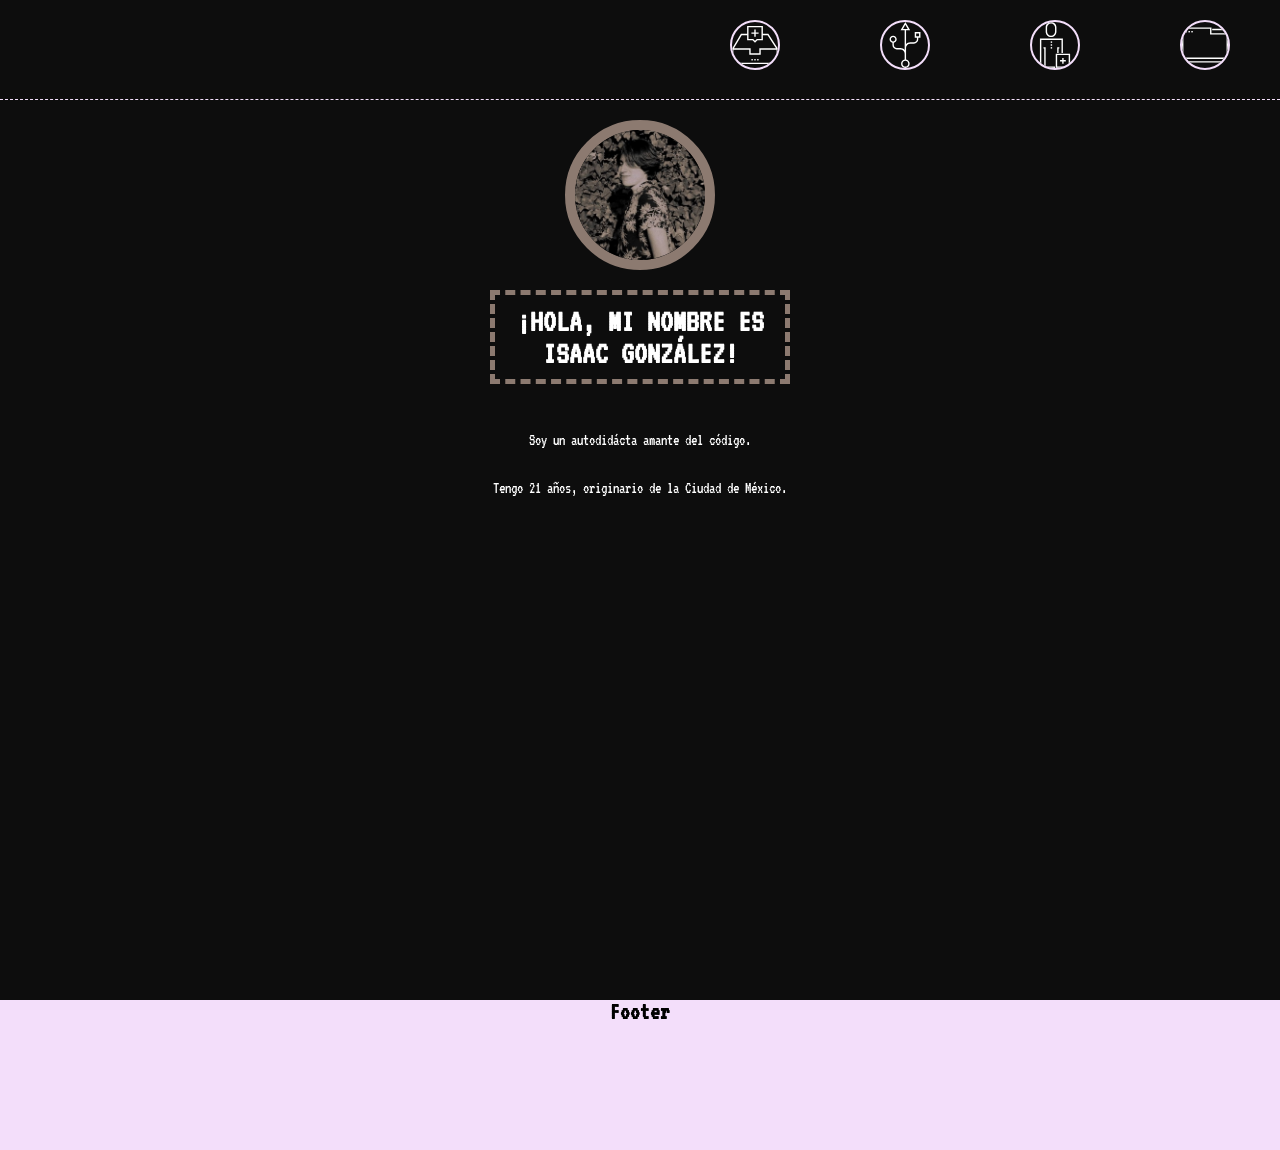
==== index.html @ 59857585 "Add files via upload" ====
<!DOCTYPE html>

<html lang="ES">
    <head>
        <title>Isaac González</title>
        <link href="icons/favicon.png" rel="shortcut icon">
        <meta name="viewport" content="width=device-width, initial-scale=1">
        <link href="style.css" type="text/css" rel="stylesheet">
        <link href="side-bar.css" type="text/css" rel="stylesheet">
        <link rel="preconnect" href="https://fonts.googleapis.com">
        <link rel="preconnect" href="https://fonts.gstatic.com" crossorigin>
        <link href="https://fonts.googleapis.com/css2?family=Share+Tech+Mono&family=VT323&display=swap" rel="stylesheet">
        <style>
            @media screen and (max-width: 720px){
    header {
      display: none;
    }
  }
            @media screen and (min-width: 720px){
                .menu-collapsed {
                    display: none;
                    width: 0;
                    margin: 0;
                }
                .menu-expanded {
                    display: none;
                    width: 0;
                    margin: 0;
                }
                body {
                    margin-left: 0;
                }
            }
        </style>
    </head>

    <body>
        <div id="side-menu" class="menu-collapsed">
            <div id="menu-btn">
                <div class="btn-burger"></div>
                <div class="btn-burger"></div>
                <div class="btn-burger"></div>
            </div>
            <div id="profile">
                <div id="photo"><img src="images/profile.jpg" alt=""></div>
                <div id="name">
                    <span>Isaac González</span>
                </div>
            </div>
            <div id="menu-items">
                <div class="item">
                    <a href="#">
                            <div class="icon"><img src="icons/ui-icons/png/alarm-clock.png" alt=""></div>
                            <div class="title"><span>Portafolio</span></div>
                    </a>
                </div>
            </div>
            <div id="menu-items">
                <div class="item">
                    <a href="#">
                            <div class="icon"><img src="icons/ui-icons/png/alarm-clock.png" alt=""></div>
                            <div class="title"><span>Sobre mí</span></div>
                    </a>
                </div>
            </div>
            <div id="menu-items">
                <div class="item">
                    <a href="#">
                            <div class="icon"><img src="icons/ui-icons/png/alarm-clock.png" alt=""></div>
                            <div class="title"><span>Habilidades</span></div>
                    </a>
                </div>
            </div>
        </div>
        <header>
            <nav class="header-nav">
                    <a href="#"><img src="icons/ui-icons/svg/folder.svg" alt="Portafolio"></a>
                    <a href="#"><img src="icons/ui-icons/svg/profile.svg" alt="Sobre mí"></a>
                    <a href="#"><img src="icons/ui-icons/svg/usb-port.svg" alt="Habilidades"></a>
                    <a href="#"><img src="icons/ui-icons/svg/inbox.svg" alt="Contacto"></a>
            </nav>
        </header>
        <div class="container">
            <div class="saludo">
                <img id="prof-pic" src="images/profile.jpg">
            </div>
            <div class="description">
                <h1>¡Hola, mi nombre es Isaac González!</h1>
                <br>
                <br>
                <br>
                <p>Soy un autodidácta amante del código.</p>
                <br>
                <br>
                <p>Tengo 21 años, originario de la Ciudad de México.</p>
            </div>
        </div>

        <footer>
            <h2>Footer</h2>
        </footer>
        <script>
            const btn = document.querySelector('#menu-btn');
            const menu = document.querySelector('#side-menu')
            btn.addEventListener('click', e => {
                menu.classList.toggle("menu-expanded");
                menu.classList.toggle("menu-collapsed");
                
                document.querySelector('body').classList.toggle('body-expanded')
            })
        </script>
    </body>
</html>
---- style.css ----
* {
    box-sizing: border-box;
    margin: 0;
    padding: 0;
    list-style: none;
    text-decoration: none;
    font-family: 'VT323', monospace;
}

@import url('https://fonts.googleapis.com/css2?family=Share+Tech+Mono&family=VT323&display=swap');


header {
    background-color: #0D0D0D;
    width: 100%;
    height: 100px;
}

.header-nav {
    width: 100%;
    height: inherit;
    display: table;
    padding: 20px 0px;
    border-bottom: 1px dashed #F3DEFA;
}

.header-nav a {
    /*border: 1px solid red;*/
    border-radius: 100px;
    color: #FFFF;
    width: 50px;
    height: 50px;
    display: flex;
    float: right;
    margin: 0 50px;
}

.header-nav a img {
    height: inherit;
    width: inherit;
    border-radius: 100px;
    border: 2px solid #F3DEFA;
}

.header-nav a:hover {
    background-color: #A69492;
}

.container {
    width: 100%;
    height: 100vh;
    background-color: #0D0D0D;
    color: #FFFF;
    padding-top: 20px;
}

.saludo {
    width: 150px;
    height: 150px;
    /*border: 2px solid red;*/
    color: #FFFF;
    text-align: center;
    margin: 0 auto;
}

#prof-pic {
    border-radius: 100px;
    border: 10px solid #8C7A70;
    height: inherit;
}

.description {
    width: 300px;
    height: fit-content;
    margin: 0 auto;
    text-align: center;
    /*border: 1px solid red;*/
    padding-top: 20px;
}

.description h1 {
    font-weight: 700;
    text-transform: uppercase; 
    animation: start 2.5s linear .5s 1 normal forwards;
    border: 5px dashed #8C7A70;
    padding: 10px;
}


/* Esta animación mueve el texto contenido en el selector de arriba desde el 100%
    de su ubicación a la izquierda, hasta su posición original*/
@keyframes start {
    from {
      margin-left: -100%;
      /*width: 100%;*/
      color: #0D0D0D;
    }
  
    to {
      margin-left: 0%;
      /*width: 100%;*/
    }
  }


.description p {
    animation: wink 1s linear .5s 3 normal forwards;
}

@keyframes wink {
    from {
        color: #0D0D0D;
    }
    to {
        color: #FFFF;
    }
}


footer {
    text-align: center;
    background-color: #F3DEFA;
    /*border: 2px solid gray;*/
    width: 100%;
    height: 150px;
    /*margin-top: 105.5vh;*/
}
---- side-bar.css ----
:root {
    --width: 60vh;
    --padding: 10px;
    --bgcolor: #0D0D0D;
    --hovercolor: #A69492;
    --width-collapsed: 50px;
}

@import url('https://fonts.googleapis.com/css2?family=Share+Tech+Mono&family=VT323&display=swap');

body {
    background-color: #0D0D0D;
    box-sizing: border-box;
    margin: 0;
    padding: 0;
    list-style: none;
    text-decoration: none;
    font-family: 'VT323', monospace;
    margin-left: var(--width-collapsed);
}

.body-expanded {
    margin-left: var(--width);
}

#main-container {
    color: #ffff;
}

#side-menu {
    background-color: var(--bgcolor);
    color: #ffff;
    position: fixed;
    height: 100%;
    left: 0;
    top: 0;
    border: 2px solid white;
}

#side-menu a{
    color: #ffff;
}

#side-menu #title {
    overflow: hidden;
}

#side-menu #menu-btn {
    vertical-align: middle;
    display: inline-block;
    cursor: pointer;
    padding: 10px;
    width: var(--width-collapsed);
}

#photo img {
    width: 50px;
    height: 50px;
}

#menu-btn:hover {
    background-color: #ffff;
}

.btn-burger {
    background-color: #ffff;
    width: 100%;
    height: 2px;
    margin: 5px 0;
}

#profile {
    border-bottom: solid 1px var(--hovercolor);
    padding: var(--padding) 0;
    text-align: center;
}

#photo img {
    border-radius: 100px;
}

#side-menu #profile #name, #side-menu #icon {
    font-size: 24px;
    padding: var(--padding);
    overflow: hidden;
}

#side-menu #menu-items {
    overflow: hidden;
    width: 100%;
    display: inline-block;
    border-bottom: 1px solid #A69492;
}

.item a{
    width: inherit;
}

#side-menu #menu-items .item .icon,
#side-menu #menu-items .item .title {
    font-size: 10px;
    vertical-align: middle;
    overflow: hidden;
    display: inline-block;
    text-align: center;
}

#side-menu #menu-items .item:hover {
    background-color: #A69492;
}

#side-menu #menu-items .item .icon {
    padding: var(--padding);
    width: var(--width-collapsed);
}

#side-menu #menu-items .item .icon img {
    width: 100%;
}

#side-menu #menu-items .item .icon .title {
    padding: var(--padding) 0;
}

.menu-expanded{
    width: var(--width);
    box-shadow: 0 0 10px rgba(0, 0, 0, 0.5);
}

.menu-expanded #profile {
    display: inline-block;
    width: calc(100% - 50px);
    margin-right: -5px;
    padding: var(--padding);
}

.menu-expanded #profile span {
    width: calc(var(--width) - var(--width-collapsed) - 5px);
    overflow: hidden;
}

.menu-expanded #profile #photo {
    width: 200px;
}

.menu-expanded #profile #name {
    width: 100%;
}

.menu-collapsed {
    width: var(--width-collapsed);
}

.menu-collapsed #profile {
    width: 0;
    height: 0;
    padding: 0;
    margin: 0;
    display: none;
}

.menu-collapsed #name {
    display: none;
}

.menu-collapsed #item {
    width: 100px;
    display: none;
}
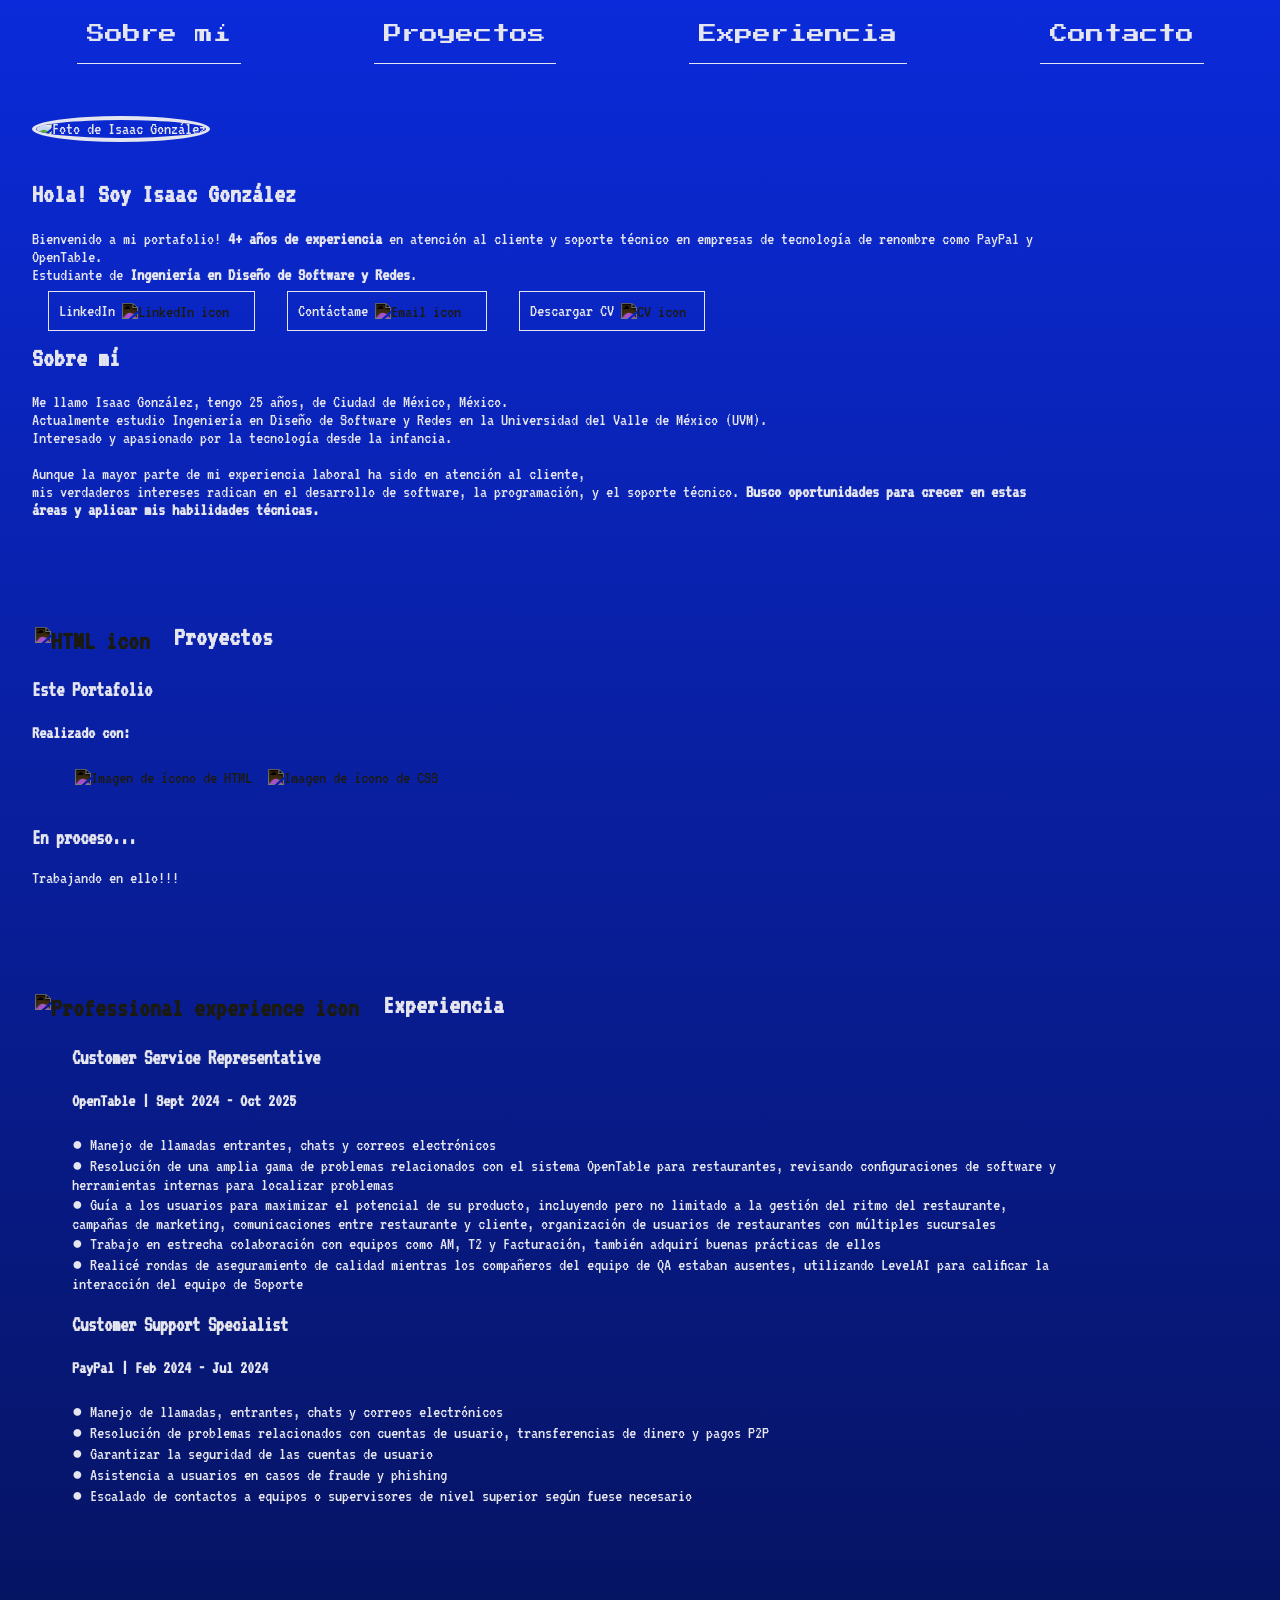
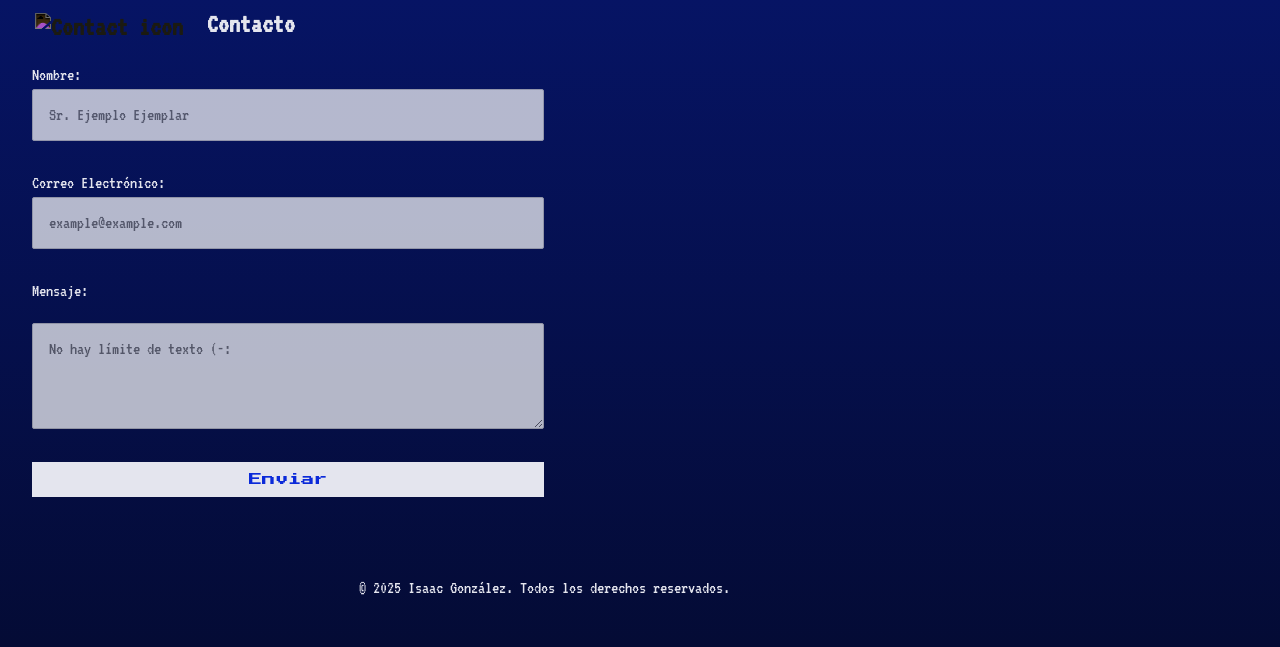
==== commit 22d969a6: "1st Push Primer versión de portafolio" ====
--- a/index.html
+++ b/index.html
@@ -1,113 +1,136 @@
 <!DOCTYPE html>
+<html lang="es">
 
-<html lang="ES">
-    <head>
-        <title>Isaac González</title>
-        <link href="icons/favicon.png" rel="shortcut icon">
-        <meta name="viewport" content="width=device-width, initial-scale=1">
-        <link href="style.css" type="text/css" rel="stylesheet">
-        <link href="side-bar.css" type="text/css" rel="stylesheet">
-        <link rel="preconnect" href="https://fonts.googleapis.com">
-        <link rel="preconnect" href="https://fonts.gstatic.com" crossorigin>
-        <link href="https://fonts.googleapis.com/css2?family=Share+Tech+Mono&family=VT323&display=swap" rel="stylesheet">
-        <style>
-            @media screen and (max-width: 720px){
-    header {
-      display: none;
-    }
-  }
-            @media screen and (min-width: 720px){
-                .menu-collapsed {
-                    display: none;
-                    width: 0;
-                    margin: 0;
-                }
-                .menu-expanded {
-                    display: none;
-                    width: 0;
-                    margin: 0;
-                }
-                body {
-                    margin-left: 0;
-                }
-            }
-        </style>
-    </head>
+<head>
+    <meta charset="UTF-8">
+    <meta name="viewport" content="width=device-width, initial-scale=1.0">
+    <title>Portafolio de Isaac González</title>
+    <link rel="stylesheet" href="styles.css">
+    <link rel="icon" type="image/png" href="/icons/favicon.ico" id="favicon">
+</head>
 
-    <body>
-        <div id="side-menu" class="menu-collapsed">
-            <div id="menu-btn">
-                <div class="btn-burger"></div>
-                <div class="btn-burger"></div>
-                <div class="btn-burger"></div>
-            </div>
-            <div id="profile">
-                <div id="photo"><img src="images/profile.jpg" alt=""></div>
-                <div id="name">
-                    <span>Isaac González</span>
-                </div>
-            </div>
-            <div id="menu-items">
-                <div class="item">
-                    <a href="#">
-                            <div class="icon"><img src="icons/ui-icons/png/alarm-clock.png" alt=""></div>
-                            <div class="title"><span>Portafolio</span></div>
-                    </a>
-                </div>
-            </div>
-            <div id="menu-items">
-                <div class="item">
-                    <a href="#">
-                            <div class="icon"><img src="icons/ui-icons/png/alarm-clock.png" alt=""></div>
-                            <div class="title"><span>Sobre mí</span></div>
-                    </a>
-                </div>
-            </div>
-            <div id="menu-items">
-                <div class="item">
-                    <a href="#">
-                            <div class="icon"><img src="icons/ui-icons/png/alarm-clock.png" alt=""></div>
-                            <div class="title"><span>Habilidades</span></div>
-                    </a>
-                </div>
-            </div>
+<body class="simple-linear">
+    <header>
+        <nav class="barraMenu">
+            <a href="#introduction" class="headButton">Sobre mí</a>
+            <a href="#projects" class="headButton">Proyectos</a>
+            <a href="#experience" class="headButton">Experiencia</a>
+            <a href="#contactMe" class="headButton">Contacto</a>
+        </nav>
+    </header>
+    <section class="section" id="introduction">
+        <div>
+            <img src="/resources/IsaacProfile.jpg" alt="Foto de Isaac González" width="100px" height="100px"
+                id="profilePicture" />
+            <h1>Hola! Soy Isaac González</h1>
+            <p id="introductionDialogue">
+                Bienvenido a mi portafolio! <b>4+ años de experiencia</b> en atención al cliente y soporte técnico en
+                empresas de tecnología de renombre como PayPal y OpenTable.
+                <br>
+                Estudiante de <b>Ingeniería en Diseño de Software y Redes</b>.
+            </p>
+            <a href="https://www.linkedin.com/in/isaacomon/" target="_blank" class="contactButton">LinkedIn <img
+                    src="/icons/linkedin.png" alt="LinkedIn icon" class="buttonIcon"> </a>
+            <a href="mailto:cisaacrg55@gmail.com" target="_blank" class="contactButton">Contáctame <img
+                    src="/icons/email.png" alt="Email icon" class="buttonIcon"> </a>
+            <a href="/resources/CV.pdf" download="CV.pdf" class="contactButton">Descargar CV <img src="/icons/cv.png"
+                    alt="CV icon" class="buttonIcon"> </a>
         </div>
-        <header>
-            <nav class="header-nav">
-                    <a href="#"><img src="icons/ui-icons/svg/folder.svg" alt="Portafolio"></a>
-                    <a href="#"><img src="icons/ui-icons/svg/profile.svg" alt="Sobre mí"></a>
-                    <a href="#"><img src="icons/ui-icons/svg/usb-port.svg" alt="Habilidades"></a>
-                    <a href="#"><img src="icons/ui-icons/svg/inbox.svg" alt="Contacto"></a>
-            </nav>
-        </header>
-        <div class="container">
-            <div class="saludo">
-                <img id="prof-pic" src="images/profile.jpg">
-            </div>
-            <div class="description">
-                <h1>¡Hola, mi nombre es Isaac González!</h1>
+        <div>
+            <h2>Sobre mí</h2>
+            <p>
+                Me llamo Isaac González, tengo 25 años, de Ciudad de México, México.
+                <br>
+                Actualmente estudio Ingeniería en Diseño de Software y Redes en la Universidad del Valle de México
+                (UVM).
+                <br>
+                Interesado y apasionado por la tecnología desde la infancia.
                 <br>
                 <br>
+                Aunque la mayor parte de mi experiencia laboral ha sido en atención al cliente,
                 <br>
-                <p>Soy un autodidácta amante del código.</p>
-                <br>
-                <br>
-                <p>Tengo 21 años, originario de la Ciudad de México.</p>
-            </div>
+                mis verdaderos intereses radican en el desarrollo de software, la programación, y el soporte técnico.
+                <b>Busco oportunidades para crecer en estas áreas y aplicar mis habilidades técnicas.</b>
+            </p>
         </div>
+    </section>
+    <section class="section" id="projects">
+        <h2><img src="/icons/code.png" alt="HTML icon" class="sectionIcon"> Proyectos</h2>
+        <div class="proyecto">
+            <h3>Este Portafolio</h3>
+            <h4>Realizado con:</h4>
+            <ul class="tecnologies">
+                <li>
+                    <img src="/icons/html.png" alt="Imagen de ícono de HTML" class="sectionIcon">
+                </li>
+                <li>
+                    <img src="/icons/css.png" alt="Imagen de ícono de CSS" class="sectionIcon">
+                </li>
+                <!--<li>
+                    <img src="/icons/javascript.png" alt="Imagen de ícono de JavaScript" class="sectionIcon">
+                </li>-->
+            </ul>
+        </div>
+        <div class="proyecto">
+            <h3>En proceso...</h3>
+            <p>Trabajando en ello!!!</p>
+        </div>
+    </section>
+    <section class="section" id="experience">
+        <h2><img src="/icons/experience.png" alt="Professional experience icon" class="sectionIcon"> Experiencia
+        </h2>
+        <ul>
+            <li>
+                <h3>Customer Service Representative</h3>
+                <h4>OpenTable | Sept 2024 - Oct 2025</h4>
+                <p> ● Manejo de llamadas entrantes, chats y correos electrónicos <br>
+                    ● Resolución de una amplia gama de problemas relacionados con el sistema OpenTable para
+                    restaurantes,
+                    revisando configuraciones de software y herramientas internas para localizar problemas <br>
+                    ● Guía a los usuarios para maximizar el potencial de su producto, incluyendo pero no limitado a la
+                    gestión del ritmo del restaurante, campañas de marketing, comunicaciones entre restaurante y
+                    cliente,
+                    organización de usuarios de restaurantes con múltiples sucursales <br>
+                    ● Trabajo en estrecha colaboración con equipos como AM, T2 y Facturación, también adquirí buenas
+                    prácticas de ellos <br>
+                    ● Realicé rondas de aseguramiento de calidad mientras los compañeros del equipo de QA estaban
+                    ausentes,
+                    utilizando LevelAI para calificar la interacción del equipo de Soporte</p>
+            </li>
+            <li>
+                <h3>Customer Support Specialist</h3>
+                <h4>PayPal | Feb 2024 - Jul 2024</h4>
+                <p>● Manejo de llamadas, entrantes, chats y correos electrónicos <br>
+                    ● Resolución de problemas relacionados con cuentas de usuario, transferencias de dinero y pagos P2P
+                    <br>
+                    ● Garantizar la seguridad de las cuentas de usuario <br>
+                    ● Asistencia a usuarios en casos de fraude y phishing <br>
+                    ● Escalado de contactos a equipos o supervisores de nivel superior según fuese necesario
+                </p>
+            </li>
+        </ul>
+    </section>
+    <section class="section" id="contactMe">
+        <h2><img src="/icons/email.png" alt="Contact icon" class="sectionIcon"> Contacto</h2>
+        <form action="mailto:cisaacrg55@gmail.com" method="post" enctype="text/plain" class="contactForm">
+            <label for="name">Nombre:</label>
+            <input type="text" id="name" name="name" required class="textForm" placeholder="Sr. Ejemplo Ejemplar">
+            <br>
+            <label for="email">Correo Electrónico:</label>
+            <input type="email" id="email" name="email" required class="textForm" placeholder="example@example.com">
+            <br>
+            <label for="message">Mensaje:</label>
+            <br>
+            <textarea id="message" name="message" rows="4" cols="50" required class="textForm"
+                placeholder="No hay límite de texto (-:"></textarea>
+            <br>
+            <input type="submit" value="Enviar" class="inputButton">
+        </form>
+    </section>
+    <footer class="section">
+        <p>&copy; 2025 Isaac González. Todos los derechos reservados.</p>
+    </footer>
+    <script src="script.js"></script>
+</body>
 
-        <footer>
-            <h2>Footer</h2>
-        </footer>
-        <script>
-            const btn = document.querySelector('#menu-btn');
-            const menu = document.querySelector('#side-menu')
-            btn.addEventListener('click', e => {
-                menu.classList.toggle("menu-expanded");
-                menu.classList.toggle("menu-collapsed");
-                
-                document.querySelector('body').classList.toggle('body-expanded')
-            })
-        </script>
-    </body>
 </html>
--- a/styles.css
+++ b/styles.css
@@ -0,0 +1,142 @@
+@import url('https://fonts.googleapis.com/css2?family=Press+Start+2P&display=swap');
+@import url('https://fonts.googleapis.com/css2?family=Press+Start+2P&family=VT323&display=swap');
+
+body {
+    font-family: "VT323", sans-serif;
+    font-size: large;
+    margin: 0;
+    padding: 0;
+    background-color: #0B2AD9;
+    color: #e4e5ee;
+}
+
+.simple-linear {
+    background: linear-gradient(#0B2AD9, #040b35);
+}
+
+a {
+    text-decoration: none;
+    color: inherit;
+}
+
+ul {
+    list-style-type: none;
+}
+
+li {
+    margin-bottom: 1rem;
+}
+
+.barraMenu {
+    padding: 10px;
+    display: flex;
+    justify-content: space-around;
+    align-items: center;
+    height: 2rem;
+    margin-bottom: 2rem;
+}
+
+.section {
+    width: 80%;
+    padding: 2rem;
+}
+
+.headButton {
+    font-family: 'Press Start 2P', monospace;
+    padding: 20px 10px;
+    cursor: pointer;
+    transition: background-color 0.3s, color 0.3s;
+    margin-top: 1rem;
+    border-bottom: 1px solid #e4e5ee;
+    ;
+}
+
+.headButton:hover {
+    background-color: #e4e5ee;
+    color: #0B2AD9;
+}
+
+#profilePicture {
+    width: 8rem;
+    height: 8rem;
+    border-radius: 50%;
+    border: 4px solid #e4e5ee;
+    margin-bottom: 1rem;
+}
+
+.contactButton {
+    padding: 10px;
+    justify-content: space-around;
+    height: 2rem;
+    margin: 0 1rem 0 1rem;
+    border: 0.5px solid #e4e5ee;
+}
+
+.buttonIcon {
+    width: 20px;
+    margin-right: 8px;
+    vertical-align: middle;
+    filter: invert(100%);
+}
+
+.contactButton:hover {
+    background-color: #e4e5ee;
+    color: #0B2AD9;
+}
+
+.sectionIcon {
+    width: 2.5rem;
+    margin-right: 10px;
+    vertical-align: middle;
+    padding: 3px;
+    filter: invert(100%);
+}
+
+.tecnologies{
+    display: flex;
+    flex-wrap: wrap;
+}
+
+.contactForm {
+    display: flex;
+    flex-direction: column;
+    width: 50%;
+}
+
+.textForm {
+    font-family: "VT323", monospace;
+    font-size: large;
+    padding: 1rem;
+    margin: 5px 0 15px 0;
+    border: 1px solid #ccc;
+    border-radius: 2px;
+    box-sizing: border-box;
+    opacity: 0.7;
+}
+
+.textForm:focus {
+    border: 1px solid #e4e5ee;
+    outline: none;
+    opacity: 1;
+}
+
+.inputButton {
+    font-family: 'Press Start 2P', monospace;
+    padding: 10px;
+    background-color: #e4e5ee;
+    color: #0B2AD9;
+    border: 1px solid transparent;
+    cursor: pointer;
+    transition: background-color 0.3s, color 0.3s;
+}
+
+.inputButton:hover {
+    background-color: #0B2AD9;
+    color: #e4e5ee;
+    border: 1px solid #e4e5ee;
+}
+
+footer {
+    text-align: center;
+    width: 90%;
+}
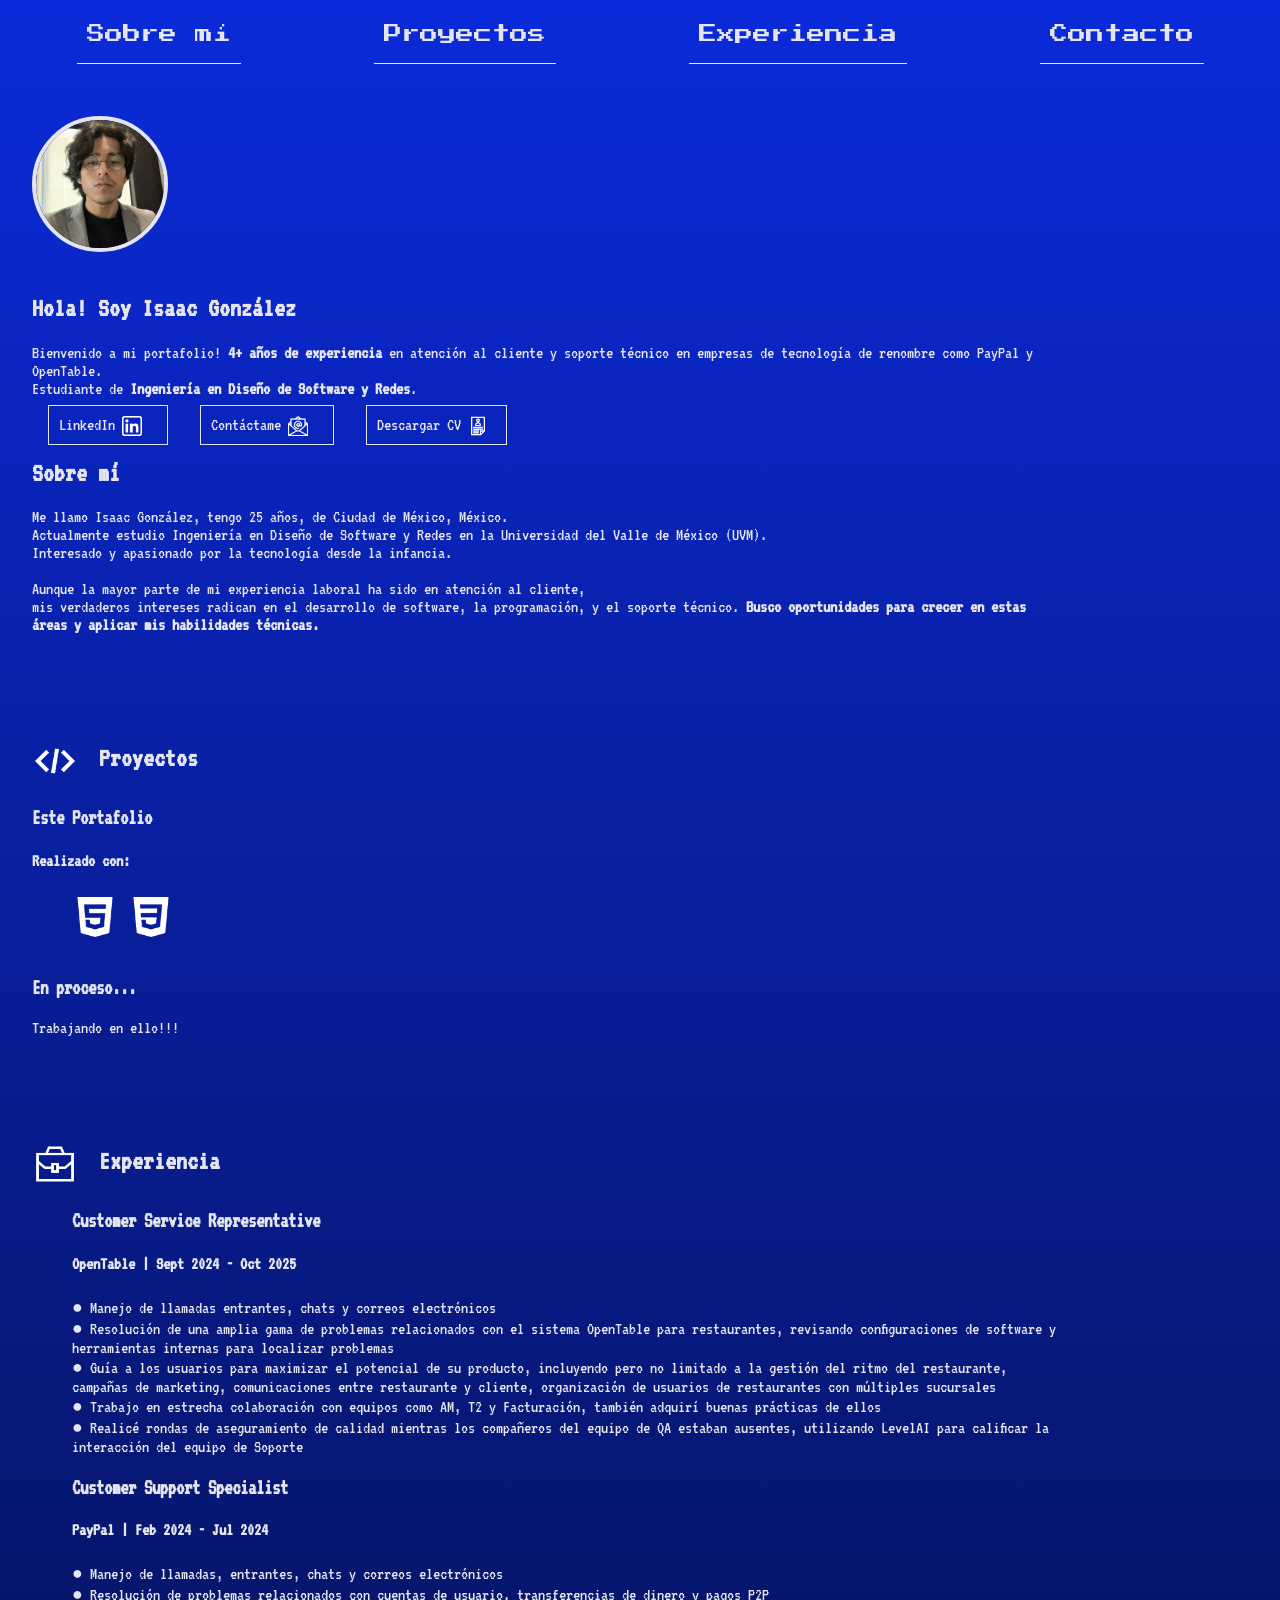
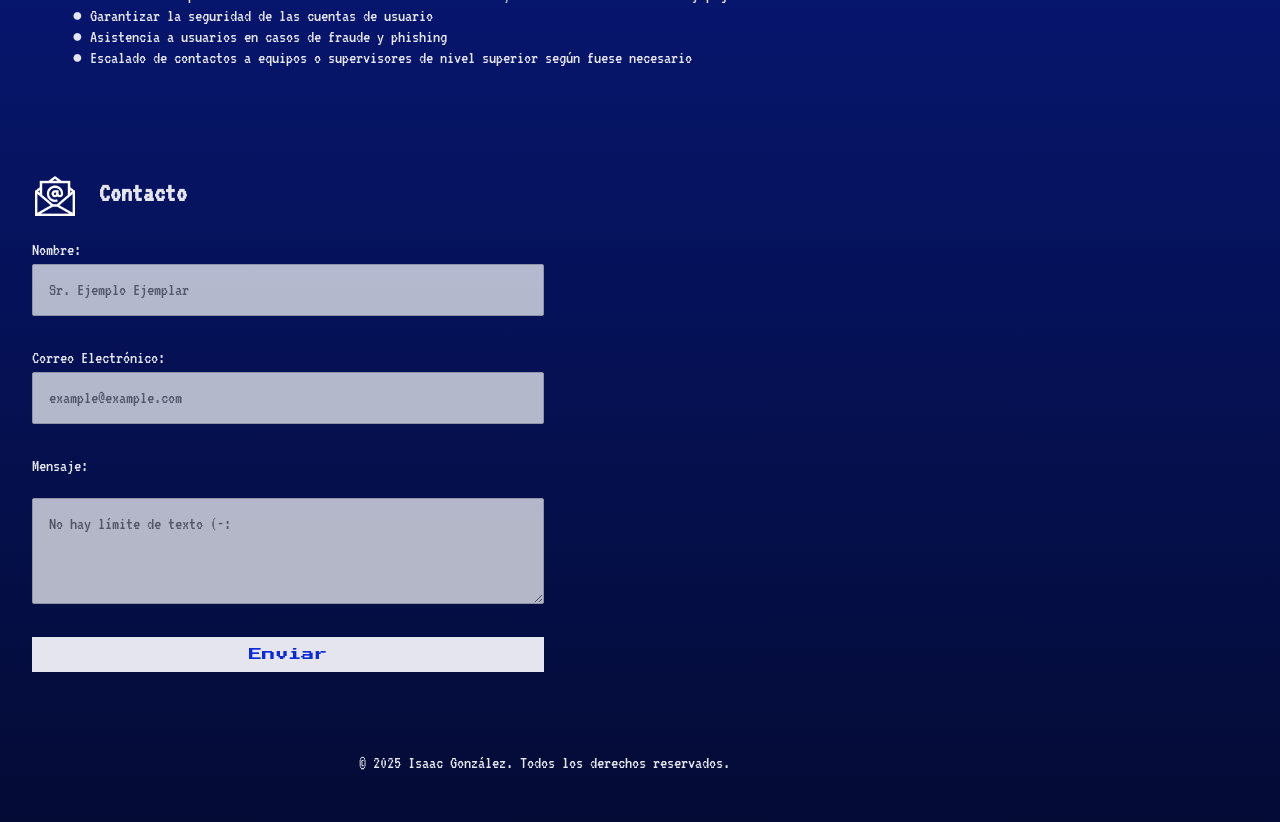
==== commit 4fa926db: "Ajuste de rutas absolutas a relativas" ====
--- a/index.html
+++ b/index.html
@@ -6,7 +6,7 @@
     <meta name="viewport" content="width=device-width, initial-scale=1.0">
     <title>Portafolio de Isaac González</title>
     <link rel="stylesheet" href="styles.css">
-    <link rel="icon" type="image/png" href="/icons/favicon.ico" id="favicon">
+    <link rel="icon" type="image/png" href="./icons/favicon.ico" id="favicon">
 </head>
 
 <body class="simple-linear">
@@ -20,7 +20,7 @@
     </header>
     <section class="section" id="introduction">
         <div>
-            <img src="/resources/IsaacProfile.jpg" alt="Foto de Isaac González" width="100px" height="100px"
+            <img src="./resources/IsaacProfile.jpg" alt="Foto de Isaac González" width="100px" height="100px"
                 id="profilePicture" />
             <h1>Hola! Soy Isaac González</h1>
             <p id="introductionDialogue">
@@ -30,10 +30,10 @@
                 Estudiante de <b>Ingeniería en Diseño de Software y Redes</b>.
             </p>
             <a href="https://www.linkedin.com/in/isaacomon/" target="_blank" class="contactButton">LinkedIn <img
-                    src="/icons/linkedin.png" alt="LinkedIn icon" class="buttonIcon"> </a>
+                    src="./icons/linkedin.png" alt="LinkedIn icon" class="buttonIcon"> </a>
             <a href="mailto:cisaacrg55@gmail.com" target="_blank" class="contactButton">Contáctame <img
-                    src="/icons/email.png" alt="Email icon" class="buttonIcon"> </a>
-            <a href="/resources/CV.pdf" download="CV.pdf" class="contactButton">Descargar CV <img src="/icons/cv.png"
+                    src="./icons/email.png" alt="Email icon" class="buttonIcon"> </a>
+            <a href="./resources/CV.pdf" download="CV.pdf" class="contactButton">Descargar CV <img src="/icons/cv.png"
                     alt="CV icon" class="buttonIcon"> </a>
         </div>
         <div>
@@ -55,16 +55,16 @@
         </div>
     </section>
     <section class="section" id="projects">
-        <h2><img src="/icons/code.png" alt="HTML icon" class="sectionIcon"> Proyectos</h2>
+        <h2><img src="./icons/code.png" alt="HTML icon" class="sectionIcon"> Proyectos</h2>
         <div class="proyecto">
             <h3>Este Portafolio</h3>
             <h4>Realizado con:</h4>
             <ul class="tecnologies">
                 <li>
-                    <img src="/icons/html.png" alt="Imagen de ícono de HTML" class="sectionIcon">
+                    <img src="./icons/html.png" alt="Imagen de ícono de HTML" class="sectionIcon">
                 </li>
                 <li>
-                    <img src="/icons/css.png" alt="Imagen de ícono de CSS" class="sectionIcon">
+                    <img src="./icons/css.png" alt="Imagen de ícono de CSS" class="sectionIcon">
                 </li>
                 <!--<li>
                     <img src="/icons/javascript.png" alt="Imagen de ícono de JavaScript" class="sectionIcon">
@@ -77,7 +77,7 @@
         </div>
     </section>
     <section class="section" id="experience">
-        <h2><img src="/icons/experience.png" alt="Professional experience icon" class="sectionIcon"> Experiencia
+        <h2><img src="./icons/experience.png" alt="Professional experience icon" class="sectionIcon"> Experiencia
         </h2>
         <ul>
             <li>
@@ -111,7 +111,7 @@
         </ul>
     </section>
     <section class="section" id="contactMe">
-        <h2><img src="/icons/email.png" alt="Contact icon" class="sectionIcon"> Contacto</h2>
+        <h2><img src="./icons/email.png" alt="Contact icon" class="sectionIcon"> Contacto</h2>
         <form action="mailto:cisaacrg55@gmail.com" method="post" enctype="text/plain" class="contactForm">
             <label for="name">Nombre:</label>
             <input type="text" id="name" name="name" required class="textForm" placeholder="Sr. Ejemplo Ejemplar">
